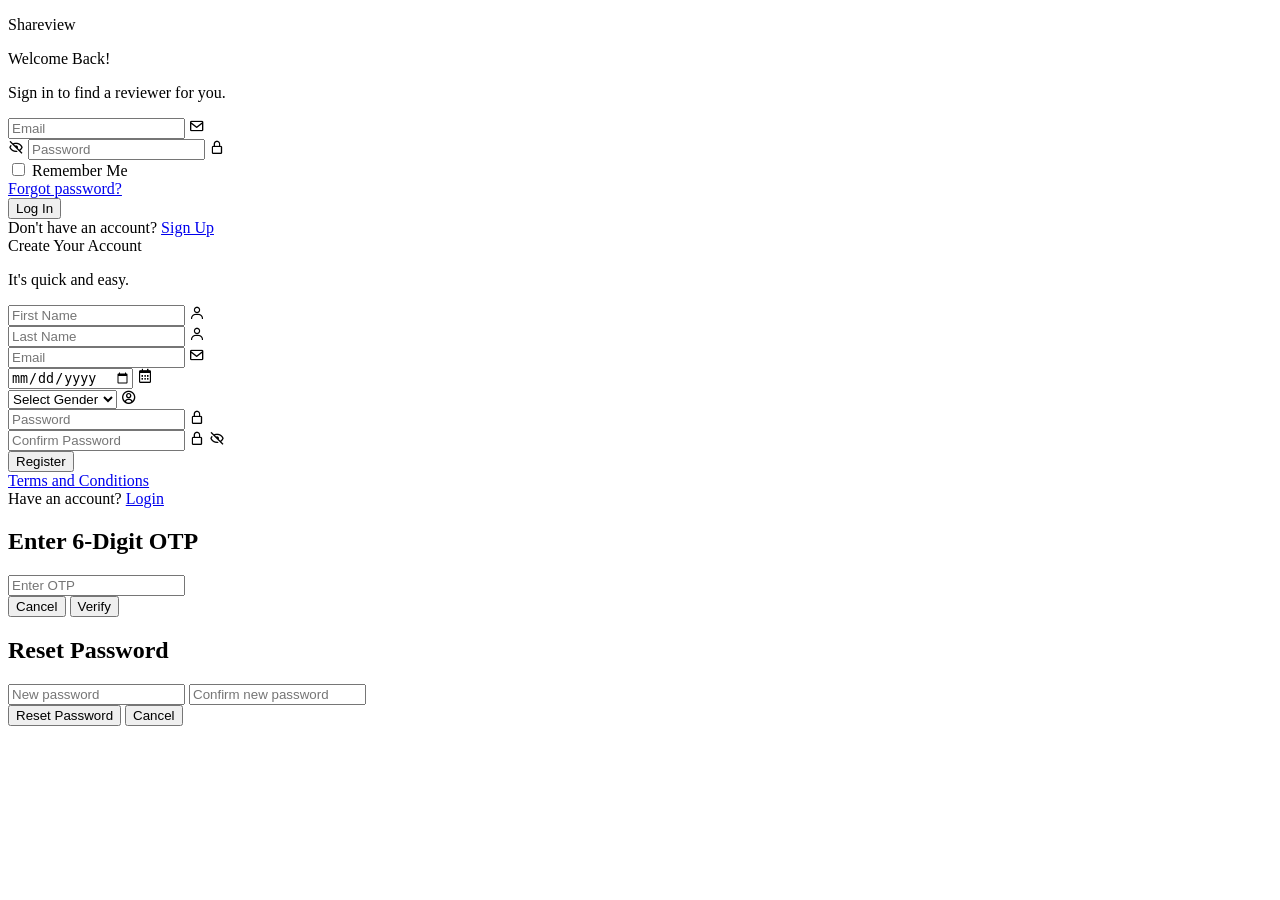
==== target/classes/templates/index.html @ ca75acb2 "Initial commit" ====
<!DOCTYPE html>
<html lang="en">
<head>
    <meta charset="UTF-8">
    <meta http-equiv="X-UA-Compatible" content="IE=edge">
    <meta name="viewport" content="width=device-width, initial-scale=1.0">
    <link rel="icon" type="image/png" href="/images/logo.png"
          style="border-radius: 50%; width:100px; height:100px ; object-fit:cover ">
    <link href='https://unpkg.com/boxicons@2.1.4/css/boxicons.min.css' rel='stylesheet'>
    <link rel="stylesheet" href="/css/style.css">

    <title>Shareview</title>

</head>

<body>
<div class="wrapper">
    <nav class="nav">
        <div class="nav-logo-name">
            <p>Shareview</p>
        </div>
    </nav>
    <div class="form-box">
        <!-- LOGIN CONTAINER -->
        <div class="login-container" id="login">
            <div class="login-split">
                <header>Welcome Back!</header>
                <p class="welcome-text">Sign in to find a reviewer for you.</p>
            </div>

            <div class="login-split">
                <div class="input-box1">
                    <input type="text" class="form-control" id="login-email" placeholder="Email">
                    <i class="bx bx bx-envelope"></i>
                </div>

                <div class="input-box1">
                    <i class="bx bx-hide" id="toggle-login-password" onclick="togglePassword('login-password', 'toggle-login-password')"></i>
                    <input type="password" class="form-control" id="login-password" placeholder="Password">
                    <i class="bx bx-lock-alt"></i>
                </div>

                <div class="two-btn">
                    <div class="one">
                        <input type="checkbox" id="remember-me">
                        <label for="remember-me">Remember Me</label>
                    </div>
                    <div class="two">
                        <a href="#" onclick="forgotPassword()">Forgot password?</a>
                    </div>
                </div>

                <div class="submit">
                    <button id="loginBtn" onclick="signIn()">Log In</button>
                </div>

                <div class="bottom">
                    <span>Don't have an account? <a href="#" onclick="signup()">Sign Up</a></span>
                </div>
            </div>
        </div>

        <!-- REGISTER CONTAINER -->
        <div class="register-container" id="register">
            <div class="top">
                <header>Create Your Account</header>
                <p class="welcome-text">It's quick and easy.</p>
            </div>

            <div class="form-one">
                <div class="input-box1">
                    <input type="text" class="form-control" placeholder="First Name">
                    <i class="bx bx-user"></i>
                </div>
                <div class="input-box1">
                    <input type="text" class="form-control" placeholder="Last Name">
                    <i class="bx bx-user"></i>
                </div>
            </div>

            <div class="input-box1">
                <input type="text" class="form-control" id="signup-email" placeholder="Email">
                <i class="bx bx-envelope"></i>
            </div>

            <div class="form-one">
                <!-- Birthday Field -->
                <div class="input-box1">
                    <input type="date" class="form-control" id="birthday" placeholder="Birthday">
                    <i class="bx bx-calendar"></i>
                </div>

                <!-- Gender Field -->
                <div class="input-box1">
                    <label for="gender"></label>
                    <select class="form-control" id="gender">
                        <option value="" disabled selected>Select Gender</option>
                        <option value="male">Male</option>
                        <option value="female">Female</option>
                        <option value="custom">Rather not say</option>
                    </select>
                    <i class="bx bx-user-circle"></i>
                </div>
            </div>

            <div class="input-box1">
                <input type="password" class="form-control" id="signup-password" placeholder="Password">
                <i class="bx bx-lock-alt"></i>
            </div>

            <div class="input-box1">
                <input type="password" class="form-control" id="confirm-password" placeholder="Confirm Password">
                <i class="bx bx-lock-alt"></i>
                <i class="bx bx-hide" id="toggle-confirm-password" onclick="togglePassword('confirm-password', 'toggle-confirm-password')"></i>
            </div>

            <div class="submit">
                <button type="button" id="signupBtn" onclick="register()">Register</button>
            </div>

            <div class="bottom">
                <span><a href="#">Terms and Conditions</a></span>
            </div>

            <div class="bottom">
                <span>Have an account? <a href="#" onclick="login()">Login</a></span>
            </div>
        </div>
    </div>
</div>
<!-- OTP Modal -->
<div id="otpModal" class="otp-modal hidden">
    <div class="otp-modal-content">
        <h2>Enter 6-Digit OTP</h2>
        <input type="text" id="otp-input" maxlength="6" placeholder="Enter OTP">
        <div class="otp-buttons">
            <button onclick="closeOtpModal()" class="cancel-btn">Cancel</button>
            <button id="verify-btn" class="verify-btn">Verify</button>
        </div>
    </div>
</div>

<!-- Reset Password Form -->
<div id="resetPasswordSection" class="reset-modal hidden">
    <div class="reset-modal-content">
        <h2>Reset Password</h2>
        <input type="password" id="new-password" placeholder="New password">
        <input type="password" id="confirm-new-password" placeholder="Confirm new password">
        <div class="reset-buttons">
            <button onclick="resetPassword()" class="verify-btn">Reset Password</button>
            <button onclick="closeResetPasswordModal()" class="cancel-btn">Cancel</button>
        </div>
    </div>
</div>
<script src="/js/script.js"></script>
<script src="/js/modal.js"></script>
<script src="/js/login.js"></script>
<script>
    const isLoggedIn = localStorage.getItem('isLoggedIn');
    const role = localStorage.getItem('userRole');
    const path = window.location.pathname;

    // Redirect function (can be modified)
    function denyAccess() {
        window.location.href = "/access-denied"
    }

    if (path.includes('/login-form') && isLoggedIn === "true") {
        denyAccess();
    } else if (path.includes("/admin-dashboard") && role !== "Admin") {
        denyAccess();
    } else if (path.includes("/main-feed") && role !== "User") {
        denyAccess();
    }
</script>
</body>
</html>
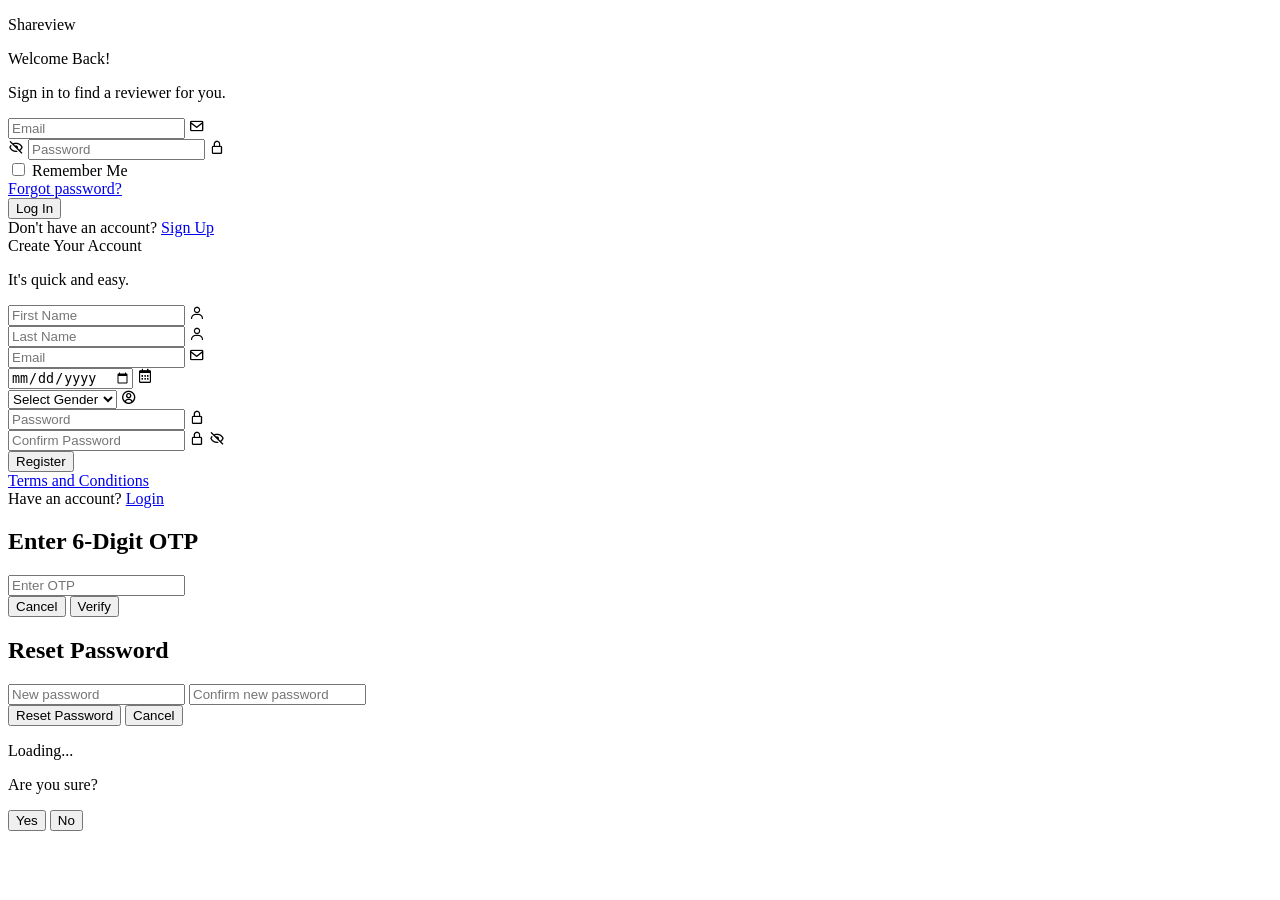
==== commit 9c4138e8: "testing config" ====
--- a/target/classes/templates/index.html
+++ b/target/classes/templates/index.html
@@ -7,10 +7,7 @@
     <link rel="icon" type="image/png" href="/images/logo.png"
           style="border-radius: 50%; width:100px; height:100px ; object-fit:cover ">
     <link href='https://unpkg.com/boxicons@2.1.4/css/boxicons.min.css' rel='stylesheet'>
-    <link rel="stylesheet" href="/css/style.css">
-
     <title>Shareview</title>
-
 </head>
 
 <body>
@@ -128,6 +125,7 @@
         </div>
     </div>
 </div>
+
 <!-- OTP Modal -->
 <div id="otpModal" class="otp-modal hidden">
     <div class="otp-modal-content">
@@ -152,10 +150,28 @@
         </div>
     </div>
 </div>
-<script src="/js/script.js"></script>
-<script src="/js/modal.js"></script>
-<script src="/js/login.js"></script>
+
+<!-- Loading Modal -->
+<div id="loadingModal" class="loading-modal hidden">
+    <div class="loading-modal-content">
+        <p id="loadingMessage">Loading...</p>
+        <div class="spinner"></div>
+    </div>
+</div>
+
+<!-- Confirm Modal -->
+<div id="confirmModal" class="confirm-modal hidden">
+    <div class="confirm-modal-content">
+        <p id="confirmMessage">Are you sure?</p>
+        <div class="confirm-buttons">
+            <button id="confirmYes" class="verify-btn">Yes</button>
+            <button id="confirmNo" class="cancel-btn">No</button>
+        </div>
+    </div>
+</div>
+
 <script>
+    // Access control script
     const isLoggedIn = localStorage.getItem('isLoggedIn');
     const role = localStorage.getItem('userRole');
     const path = window.location.pathname;
@@ -167,9 +183,9 @@
 
     if (path.includes('/login-form') && isLoggedIn === "true") {
         denyAccess();
-    } else if (path.includes("/admin-dashboard") && role !== "Admin") {
+    } else if (path.includes("/admin-dashboard") && role !== "ADMIN") {
         denyAccess();
-    } else if (path.includes("/main-feed") && role !== "User") {
+    } else if (path.includes("/main-feed") && role !== "USER") {
         denyAccess();
     }
 </script>
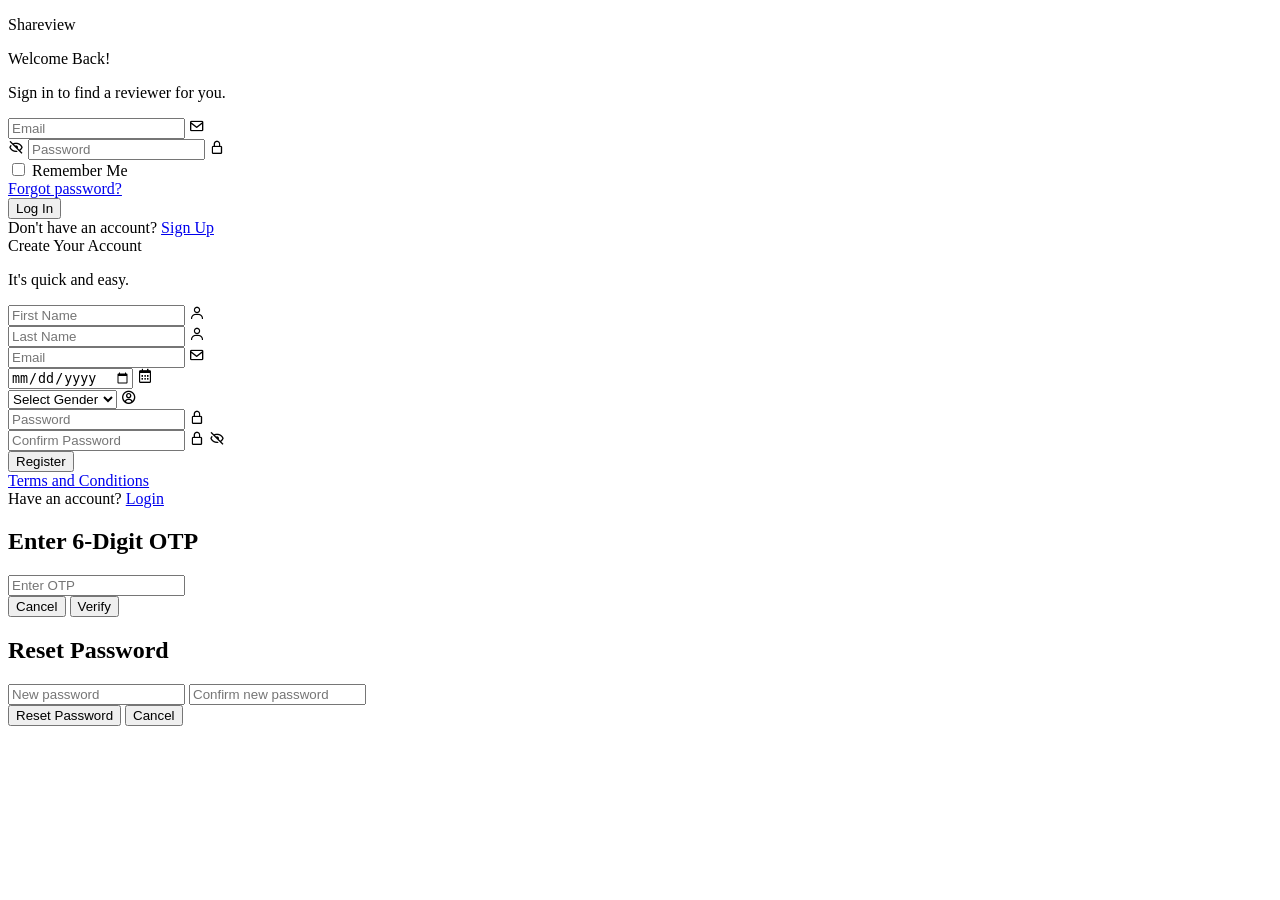
==== commit c74fe850: "frontend fix" ====
--- a/target/classes/templates/index.html
+++ b/target/classes/templates/index.html
@@ -7,7 +7,10 @@
     <link rel="icon" type="image/png" href="/images/logo.png"
           style="border-radius: 50%; width:100px; height:100px ; object-fit:cover ">
     <link href='https://unpkg.com/boxicons@2.1.4/css/boxicons.min.css' rel='stylesheet'>
+    <link rel="stylesheet" href="/css/style.css">
+
     <title>Shareview</title>
+
 </head>
 
 <body>
@@ -125,7 +128,6 @@
         </div>
     </div>
 </div>
-
 <!-- OTP Modal -->
 <div id="otpModal" class="otp-modal hidden">
     <div class="otp-modal-content">
@@ -150,28 +152,10 @@
         </div>
     </div>
 </div>
-
-<!-- Loading Modal -->
-<div id="loadingModal" class="loading-modal hidden">
-    <div class="loading-modal-content">
-        <p id="loadingMessage">Loading...</p>
-        <div class="spinner"></div>
-    </div>
-</div>
-
-<!-- Confirm Modal -->
-<div id="confirmModal" class="confirm-modal hidden">
-    <div class="confirm-modal-content">
-        <p id="confirmMessage">Are you sure?</p>
-        <div class="confirm-buttons">
-            <button id="confirmYes" class="verify-btn">Yes</button>
-            <button id="confirmNo" class="cancel-btn">No</button>
-        </div>
-    </div>
-</div>
-
+<script src="/js/script.js"></script>
+<script src="/js/modal.js"></script>
+<script src="/js/login.js"></script>
 <script>
-    // Access control script
     const isLoggedIn = localStorage.getItem('isLoggedIn');
     const role = localStorage.getItem('userRole');
     const path = window.location.pathname;
@@ -183,9 +167,9 @@
 
     if (path.includes('/login-form') && isLoggedIn === "true") {
         denyAccess();
-    } else if (path.includes("/admin-dashboard") && role !== "ADMIN") {
+    } else if (path.includes("/admin-dashboard") && role !== "Admin") {
         denyAccess();
-    } else if (path.includes("/main-feed") && role !== "USER") {
+    } else if (path.includes("/main-feed") && role !== "User") {
         denyAccess();
     }
 </script>
